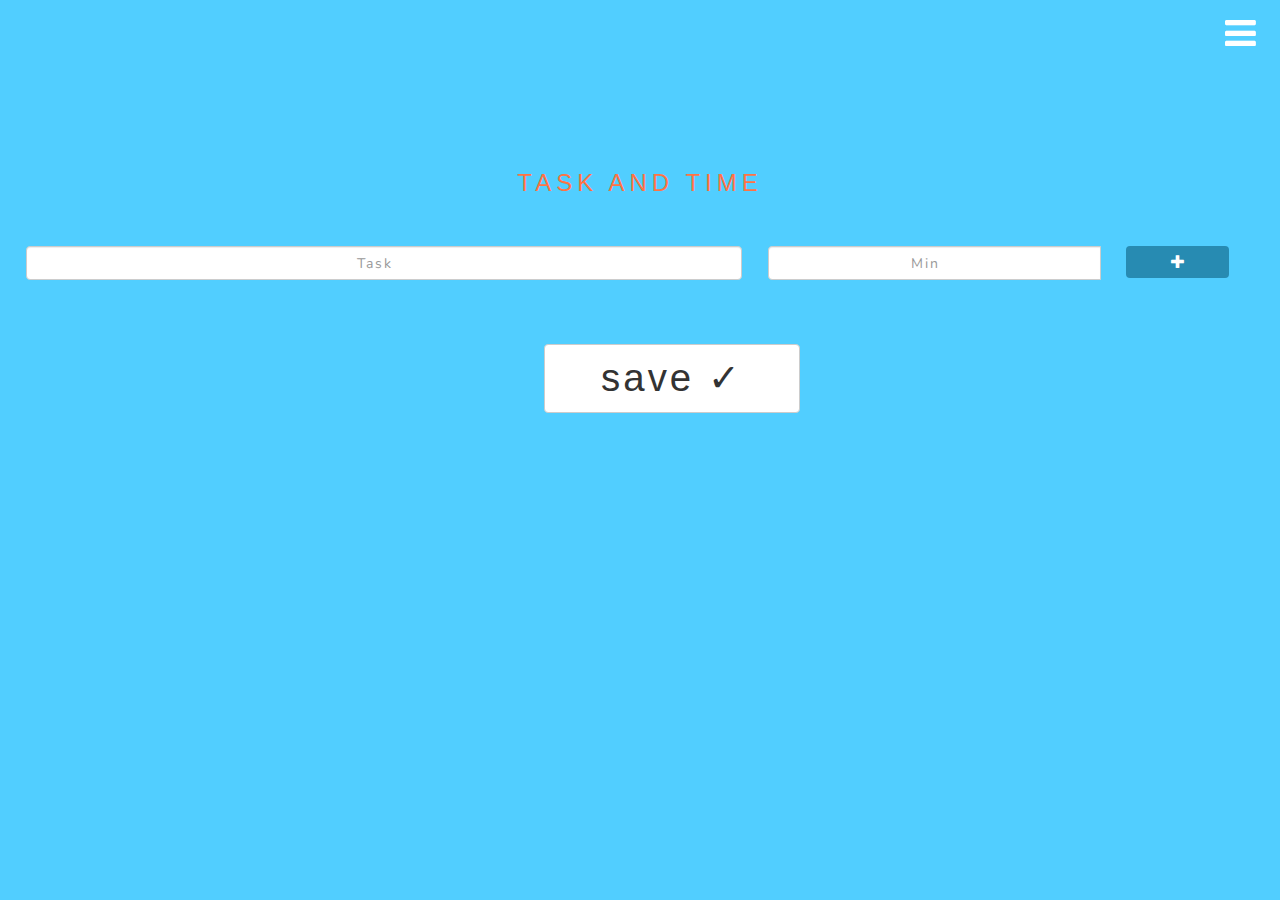
==== form.html @ 91e1a665 "add files" ====
<!DOCTYPE html>
<html>
<head>
  <meta name="viewport" content="width=device-width, initial-scale=1">
  <link rel="stylesheet" href="https://maxcdn.bootstrapcdn.com/bootstrap/3.3.7/css/bootstrap.min.css">
  <script src="https://ajax.googleapis.com/ajax/libs/jquery/3.2.1/jquery.min.js"></script>
  <script src="https://maxcdn.bootstrapcdn.com/bootstrap/3.3.7/js/bootstrap.min.js"></script>
  <link rel="stylesheet" type="text/css" href="css/style.css">
   <script src="jquery-3.1.1.min.js"></script>
    <script type="text/javascript" src="script.js"></script>
       <link rel="stylesheet" href="https://cdnjs.cloudflare.com/ajax/libs/font-awesome/4.7.0/css/font-awesome.min.css">
         <link href="https://fonts.googleapis.com/css?family=Nunito" rel="stylesheet">

         <style>
         html, body {
  
}

[data-role="dynamic-fields"] > .form-inline + .form-inline {
    margin-top: 0.5em;
}

[data-role="dynamic-fields"] > .form-inline [data-role="add"] {
    display: none;
}

[data-role="dynamic-fields"] > .form-inline:last-child [data-role="add"] {
    display: inline-block;
}

[data-role="dynamic-fields"] > .form-inline:last-child [data-role="remove"] {
    display: none;
}

         </style>

</head>

<body style="background-color: #51CEFF;">

  <a id="menu-toggle" href="#" class="btn-lg toggle"><i class="fa fa-navicon" style="font-size:36px;"></i></a>
  <div id="sidebar-wrapper">
        <a id="menu-close" href="#" class="btn-lg pull-right toggle"><i class="glyphicon glyphicon-remove" style="font-size:30px;"></i></a>
    <ul class="sidebar-nav">

      <li class="sidebar-brand">
      <a href="#" id="tt">Task Time</a>
      </li>
      <li>
        <a href="#">Profile</a>
      </li>
      <li>
        <a href="location.html">Create Journey</a>
      </li>
    </ul>
  </div>




  <div class="container-fluid">
    <center><p id="clock3"></p></center>
    <h1 id= "tat">TASK AND TIME</h1> <br><br>
  </div>

      <div data-role="dynamic-fields">
        <div class="form-inline">
          <div class="taskinput">
          <form method="get">
            <label class="sr-only" for="field-name">Field Name</label>
            <input type="text" class="form-control" id="field-name" name="task" placeholder="Task" list="task">
            <datalist id="task">
              <option value="Breakfast">
              <option value="Get dressed">
              <option value="Bus ride">
              <option value="Walk">
              <option value="Stairs">
              <option value="Pack lunch">
              <option value="Elevator">
              <option value="Bus Stop">
              <option value="Bike">
              <option value="Uber">
              <option value="Taxi">
              <option value="Lunch">
              <option value="Drive">
              <option value="Dinner">
              <option value="Pack bag">
              <option value="Traffic">
              <option value="Run">
              <option value="Transport">
              <option value="Brush teeth">
              <option value="Brush Hair">
              <option value="Feed pet">
              <option value="Eat">
              <option value="Wait">
              <option value="Pick up">
              <option value="Shower">
            </datalist>

          </div>
                      
          <div class="minuteinput">
            <label class="sr-only" for="field-value">Field Value</label>
            <div class="input-group input-group-multiple-select" id="minutes">
              <input  type="text" class="form-control" name="values[]" placeholder="Min" list="min">
              <datalist id="min">
                <option value="Min">
                <option value="1!">
                <option value="2!">
                <option value="3!">
                <option value="4!">
                <option value="5!">
                <option value="6">
                <option value="7">
                <option value="8">
                <option value="9">
                <option value="10">
                <option value="15">
                <option value="20">
                <option value="25">
                <option value="30">
                <option value="35">  
              </datalist>
            </div>
          </div>

          <div class="button">
            <button class="btn btn-danger" data-role="remove">
              <span class="glyphicon glyphicon-remove"></span>
            </button>
            <button class="btn btn-primary" data-role="add">
              <span class="glyphicon glyphicon-plus"></span>
            </button>
          </div>

        </div>  <!-- /div.form-inline -->
      </div>  <!-- /div[data-role="dynamic-fields"] -->

  
      <a onclick="done()" class="btn btn-default" id="btncenter" role="button">save &#x2713;</a>
    </form>

  <div>

  </div>

</body>



<script>
$(function() {
    // Remove button click
    $(document).on(
        'click',
        '[data-role="dynamic-fields"] > .form-inline [data-role="remove"]',
        function(e) {
            e.preventDefault();
            $(this).closest('.form-inline').remove();
        }
    );
    // Add button click
    $(document).on(
        'click',
        '[data-role="dynamic-fields"] > .form-inline [data-role="add"]',
        function(e) {
            e.preventDefault();
            var container = $(this).closest('[data-role="dynamic-fields"]');
            new_field_group = container.children().filter('.form-inline:first-child').clone();
            new_field_group.find('input').each(function(){
                $(this).val('');
            });
            container.append(new_field_group);
        }
    );
});

    document.getElementById("btncenter").addEventListener("click", function(){
    document.getElementById("tat").style.display = "none";
    document.getElementById("task").style.display = "none";
    document.getElementById("min").style.display = "none";
    document.getElementById("btncenter").style.display = "none";
    });

  function done($id) {
  var elems = document.getElementsByClassName("button");
  for (i = 0; i < elems.length; i++) {
    elems[i].style.display = 'none';
  }
  var elems = document.getElementsByClassName("taskinput");
  for (i = 0; i < elems.length; i++) {
    elems[i].style.width = '70vw';
  }
}

</script>

<script>
var myVar = setInterval(function() {
  myTimer();
}, 1000);

function myTimer() {
  var d = new Date();
  document.getElementById("clock3").innerHTML = d.toLocaleTimeString();
}
</script>

</html>
---- css/style.css ----
/*H O M E*/

#index, #index.html, #info{
    background-color: #51CEFF;
    display:flex;
  align-items:center;
}

h1{
    text-align: center;
}

 html, body, .container-table {
    height: 100%;
}
.container-table {
    display: table;
}
.vertical-center-row {
    display: table-cell;
    vertical-align: middle;
}

#title{
    font-size: 60px;
    color:#FF7343;
    font-family: 'Titillium Web', sans-serif;
}

#tap{
    position:float;
}

#fade{
    font-size:20px;
    color:white;
    font-family: 'Quicksand', sans-serif;

}



body.dragging, body.dragging * {
  cursor: move !important;
}

div.drag img{
    margin: 5px;
    -moz-transition:width 0.3s, height 0.3s;
    -webkit-transition:width 0.3s, height 0.3s;
    -o-transition:width 0.3s, height 0.3s;
    transition:width 0.3s, height 0.3s;
}

.dragged {
  position: absolute;
  opacity: 0.5;
  z-index: 2000;
}
div.drag .placeholder:before {
  position: absolute;
}

div.drag .placeholder{
    vertical-align: middle;
    display: inline-block;
    background-color: #CCC;
    width: 200px;
    height: 200px;
    position: relative;
    border: 2px dashed #000;
    line-height: 1.428571429;
    background-color: #fff;
    border-radius: 4px;
    padding: 4px;
}


#txt{
    font-size: 50px;
}

/*Form PAGE*/
.taskinput{
    width:58vw;
    float:left;
    padding-left: 2vw;
}

#field-name{
    width: 100%;
}

.minuteinput{
    width:28vw;
    float:left;
    padding-left: 2vw;
}

#minutes{
    width: 100%;
}

.button{
    float:left;
    padding-left: 2vw;

}

.button .btn{
    width:8vw;
    padding:6px 2vw !important;
    font-width:2vw;
    display: block;
}

#btncenter{
    width:20vw;
    min-width: 50px;
    font-size: 3vw;
    margin-top:5vw;
    margin-left: 42.5vw;
}


/*L O G   I N*/

#login {
        background-color: #51CEFF;
    }
    
    .loginbox {
        width: 250px;
        height: auto;
        margin: auto;
        margin-top: 10%;
    }
    
    .loginbox input {
        border: none;
        background: #fff;
        font-family: 'Quicksand', sans-serif;
        letter-spacing: 2px;
      
        display: block;
        height: 40px;
        outline: none;
        width: 100%;
        margin: auto;
        padding: 6px 12px 6px 12px;
    }
    .loginbox input[type="text"] {
        border-radius: 5px 5px 0px 0px;
    }
    
    .loginbox input[type="password"] {
        border-radius: 0px 0px 5px 5px;
    }
    
    a.forgot_link {
        color: #666;
        text-decoration: none;
        font-size: 11px;
        position: relative;
        left: 193px;
        top: -31px;
    }
    a.forgot_link:hover {
        text-decoration:none;
        color: #111;
        
    }
    
    .loginbox button {

        font-family: 'Palanquin', sans-serif;
        letter-spacing: 5px;
        width: 100%;
        background: #278BB2;
        text-decoration: center;
        border: none;
        color: white;
        margin-top: -5px;
        font-size: 20px;
        padding: 10px 25px;
        cursor: pointer;
        text-decoration: none;
        outline: none;
        border-radius: 10px;
        box-shadow: 0 6px #999;

    }

.loginbox button:hover {background-color: #174C61}

.loginbox button:active {
  background-color: #174C61;

  transform: translateY(4px);
}
    .separtor {
        width: 100%;
        height: 1px;
        background: #fff;
    }
    
    .separtor i {
        width: 95%;
        margin: auto;
        height: 1px;
        display: block;
        background: #d1d1d1;
    }
    
#forgot{
  color:  #808080;
  letter-spacing: 2px;
 cursor:pointer;
}

.outer {
    display: table;
    position: absolute;
    height: 100%;
    width: 100%;
}

.middle {
    display: table-cell;
    vertical-align: middle;
}

.inner {
    margin-left: auto;
    margin-right: auto; 
    width: 100%;
}
#clock{
 font-size: 30px;
  color:#FF7343;
  font-family: 'Titillium Web', sans-serif;
  letter-spacing: 6px; 
  
}


/*I N F O R M A T I O N */



.img-responsive
{
    display: block;
    height: auto;
    max-width: 100%;
}
.img-rounded
{
    border-radius: 3px;
}
.img-thumbnail
{
    background-color: #fff;
    border: 1px solid #ededf0;
    border-radius: 3px;
    display: inline-block;
    height: auto;
    line-height: 1.428571429;
    max-width: 100%;
    moz-transition: all .2s ease-in-out;
    o-transition: all .2s ease-in-out;
    padding: 2px;
    transition: all .2s ease-in-out;
    webkit-transition: all .2s ease-in-out;
}
.img-circle
{
    border-radius: 50%;
}
.timeline-centered {
    position: relative;
    
}

    .timeline-centered:before, .timeline-centered:after {
        content: " ";
        display: table;
    }

    .timeline-centered:after {
        clear: both;
    }

    .timeline-centered:before, .timeline-centered:after {
        content: " ";
        display: table;
    }

    .timeline-centered:after {
        clear: both;
    }

    .timeline-centered:before {
        content: '';
        position: absolute;
        display: block;
        width: 4px;
        background: #f5f5f6;
        left: 50%;
        top: 20px;
        bottom: 20px;
        margin-left: -4px;
    }

    .timeline-centered .timeline-entry {
        position: relative;
        width: 50%;
        float: right;
        margin-bottom: 70px;
        clear: both;
    }

        .timeline-centered .timeline-entry:before, .timeline-centered .timeline-entry:after {
            content: " ";
            display: table;
        }

        .timeline-centered .timeline-entry:after {
            clear: both;
        }

        .timeline-centered .timeline-entry:before, .timeline-centered .timeline-entry:after {
            content: " ";
            display: table;
        }

        .timeline-centered .timeline-entry:after {
            clear: both;
        }

        .timeline-centered .timeline-entry.begin {
            margin-bottom: 0;
        }

        .timeline-centered .timeline-entry.left-aligned {
            float: left;
        }

            .timeline-centered .timeline-entry.left-aligned .timeline-entry-inner {
                margin-left: 0;
                margin-right: -18px;
            }

                .timeline-centered .timeline-entry.left-aligned .timeline-entry-inner .timeline-time {
                    left: auto;
                    right: -70px;
                    text-align: left;
                }

                .timeline-centered .timeline-entry.left-aligned .timeline-entry-inner .timeline-icon {
                    float: right;
                }

                .timeline-centered .timeline-entry.left-aligned .timeline-entry-inner .timeline-label {
                    margin-left: 0;
                    margin-right: 70px;
                }

                    .timeline-centered .timeline-entry.left-aligned .timeline-entry-inner .timeline-label:after {
                        left: auto;
                        right: 0;
                        margin-left: 0;
                        margin-right: -9px;
                        -moz-transform: rotate(180deg);
                        -o-transform: rotate(180deg);
                        -webkit-transform: rotate(180deg);
                        -ms-transform: rotate(180deg);
                        transform: rotate(180deg);
                    }

        .timeline-centered .timeline-entry .timeline-entry-inner {
            position: relative;
            margin-left: -22px;
        }

            .timeline-centered .timeline-entry .timeline-entry-inner:before, .timeline-centered .timeline-entry .timeline-entry-inner:after {
                content: " ";
                display: table;
            }

            .timeline-centered .timeline-entry .timeline-entry-inner:after {
                clear: both;
            }

            .timeline-centered .timeline-entry .timeline-entry-inner:before, .timeline-centered .timeline-entry .timeline-entry-inner:after {
                content: " ";
                display: table;
            }

            .timeline-centered .timeline-entry .timeline-entry-inner:after {
                clear: both;
            }

            .timeline-centered .timeline-entry .timeline-entry-inner .timeline-time {
                position: absolute;
                left: -90px;
                text-align: right;
              
                -webkit-box-sizing: border-box;
                -moz-box-sizing: border-box;
                box-sizing: border-box;
            }

                .timeline-centered .timeline-entry .timeline-entry-inner .timeline-time > span {
                    display: block;
                }

                    .timeline-centered .timeline-entry .timeline-entry-inner .timeline-time > span:first-child {
                        font-size: 15px;
                        
                    }

                    .timeline-centered .timeline-entry .timeline-entry-inner .timeline-time > span:last-child {
                        font-size: 15px;
                         font-weight: bold;
                    }

            .timeline-centered .timeline-entry .timeline-entry-inner .timeline-icon {
                background: #fff;
                color: #737881;
                display: block;
                width: 40px;
                height: 40px;
                -webkit-background-clip: padding-box;
                -moz-background-clip: padding;
                background-clip: padding-box;
                -webkit-border-radius: 20px;
                -moz-border-radius: 20px;
                border-radius: 20px;
                text-align: center;
                -moz-box-shadow: 0 0 0 5px #f5f5f6;
                -webkit-box-shadow: 0 0 0 5px #f5f5f6;
                box-shadow: 0 0 0 5px #f5f5f6;
                line-height: 40px;
                font-size: 15px;
                float: left;
            }

                .timeline-centered .timeline-entry .timeline-entry-inner .timeline-icon.bg-primary {
                    background-color: #303641;
                    color: #fff;
                }

                .timeline-centered .timeline-entry .timeline-entry-inner .timeline-icon.bg-secondary {
                    background-color: #ee4749;
                    color: #fff;
                }

                .timeline-centered .timeline-entry .timeline-entry-inner .timeline-icon.bg-success {
                    background-color: #00a651;
                    color: #fff;
                }

                .timeline-centered .timeline-entry .timeline-entry-inner .timeline-icon.bg-info {
                    background-color: #21a9e1;
                    color: #fff;
                }

                .timeline-centered .timeline-entry .timeline-entry-inner .timeline-icon.bg-warning {
                    background-color: #fad839;
                    color: #fff;
                }

                .timeline-centered .timeline-entry .timeline-entry-inner .timeline-icon.bg-danger {
                    background-color: #cc2424;
                    color: #fff;
                }

            .timeline-centered .timeline-entry .timeline-entry-inner .timeline-label {
                position: relative;
                background: #f5f5f6;
                padding: 1.7em;
                margin-left: 70px;
                -webkit-background-clip: padding-box;
                -moz-background-clip: padding;
                background-clip: padding-box;
                -webkit-border-radius: 3px;
                -moz-border-radius: 3px;
                border-radius: 3px;
            }

                .timeline-centered .timeline-entry .timeline-entry-inner .timeline-label:after {
                    content: '';
                    display: block;
                    position: absolute;
                    width: 0;
                    height: 0;
                    border-style: solid;
                    border-width: 9px 9px 9px 0;
                    border-color: transparent #f5f5f6 transparent transparent;
                    left: 0;
                    top: 10px;
                    margin-left: -9px;
                }

                .timeline-centered .timeline-entry .timeline-entry-inner .timeline-label h2, .timeline-centered .timeline-entry .timeline-entry-inner .timeline-label p {
                    color: #737881;
                    font-family: "Noto Sans",sans-serif;
                    font-size: 12px;
                    margin: 0;
                    line-height: 1.428571429;
                }

                    .timeline-centered .timeline-entry .timeline-entry-inner .timeline-label p + p {
                        margin-top: 15px;
                    }

                .timeline-centered .timeline-entry .timeline-entry-inner .timeline-label h2 {
                    font-size: 16px;
                    margin-bottom: 10px;
                }

                    .timeline-centered .timeline-entry .timeline-entry-inner .timeline-label h2 a {
                        color: #303641;
                    }

                    .timeline-centered .timeline-entry .timeline-entry-inner .timeline-label h2 span {
                        -webkit-opacity: .6;
                        -moz-opacity: .6;
                        opacity: .6;
                        -ms-filter: alpha(opacity=60);
                        filter: alpha(opacity=60);
                    }



  #sidebar-wrapper {
    margin-top: -250px;
    top: 0;
    height: 250px;
    background:black;
    position: fixed;
    width: 100%;
    overflow-y: auto;
    z-index: 1000;
    transition: all 0.5s ease-in 0s;
    -webkit-transition: all 0.5s ease-in 0s;
    -moz-transition: all 0.5s ease-in 0s;
    -ms-transition: all 0.5s ease-in 0s;
    -o-transition: all 0.5s ease-in 0s;
    
  }

    #sidebar-wrapper.active {
    top: 250px;
    height: 250px;
    transition: all 0.5s ease-out 0s;
    -webkit-transition: all 0.5s ease-out 0s;
    -moz-transition: all 0.5s ease-out 0s;
    -ms-transition: all 0.5s ease-out 0s;
    -o-transition: all 0.5s ease-out 0s;
  }

  .sidebar-nav {
    position: absolute;
    top: 0;
    width: 70%;
    list-style: none;
    margin: 0;
    padding: 0;
  }

  .sidebar-nav li {
    line-height: 50px;
    text-indent: 20px;
  }

  .sidebar-nav li a {
    color: #999999;
    display: block;
    text-decoration: none;
  }

  .sidebar-nav li a:hover {
    color: #fff;
    background: rgba(255,255,255,0.2);
    text-decoration: none;
  }

  .sidebar-nav li a:active, .sidebar-nav li a:focus {
    text-decoration: none;
  }

  .sidebar-nav > .sidebar-brand {
    height: 55px;
    line-height: 55px;
    font-size: 18px;
  }

  .sidebar-nav > .sidebar-brand a {
    color: #999999;
  }

  .sidebar-nav > .sidebar-brand a:hover {
    color: #fff;
    background: none;
  }

  #menu-toggle {
    top: 0;
    right: 0;
    position: fixed;
    z-index: 1;
  }

#menu-close {
    float: right;
}

  .toggle {
    margin: 5px 5px 0 0;
  }

  i{
    color:white;
  }
  a{
    font-size: 18px;
    letter-spacing: 3px;
  }
  #tt, #tat{
    color:#FF7343;
    font-family: 'Titillium Web', sans-serif;
    letter-spacing: 5px;
    font-size: 24px;
  }
  #add, #des{
  margin-left: 53%;
  }

  /*T I M E*/
  #time{
    background-color: #51CEFF !important; 
  }


  .dropdown-menu {max-height: 30vh; overflow: auto;}

button.btn.btn-lg.btn-default.dropdown-toggle{
    padding: 20px 54px!important;
    letter-spacing: 5px;
  

}
#jum{
    background-color: #51CEFF;

}

p#present{
    font-family: 'Nunito', sans-serif;
    font-style: bold;
    font-size: 25px;
    color:#FF8500;
    letter-spacing: 2px;
}

#clock2{
   padding-top: 2%; 
    font-size: 15px;
  
 font-family: 'Nunito', sans-serif;
  letter-spacing: 6px; 
}




div#jum.jumbotron{
    align-items: center;
}

.wrapper {
    text-align: center;
}

header{
    padding-top: 2%;
}
input#search.form-control{
    text-align: center;
    font-family: 'Nunito', sans-serif;
    font-size: 20px;
}
button.btn.btn-default{
    letter-spacing: 5px
}



.form-control{
    text-align: center;
    font-size: 14px;
    font-family: 'Nunito', sans-serif;
    letter-spacing: 2px;

}

button.btn.btn-primary{
    background-color:#278BB2!important;
    border:none;
}

#tat{
    padding-top: 10%;
}

#clock3{
   padding-top: 2%; 
    font-size: 15px;
  
 font-family: 'Nunito', sans-serif;
  letter-spacing: 6px; 
}

button.btn.btn-danger{
    background-color: #FF8C00;
    border:none;
}

#man{
    border:solid;
    border-color: white;
    border-width: 5px;
}

#rick{
    font-weight: bold;
    font-family: 'Titillium Web', sans-serif;
    font-size: 20px;
    color:white;
    letter-spacing: 5px;
}

#businessman{

    font-family: 'Nunito', sans-serif;
    font-size: 13px;
    
    letter-spacing: 12px; 
}

#pb{
    font-family: 'Nunito', sans-serif;
     letter-spacing: 8px; 
      font-size: 13px;
       border-radius: 0 !important;
}
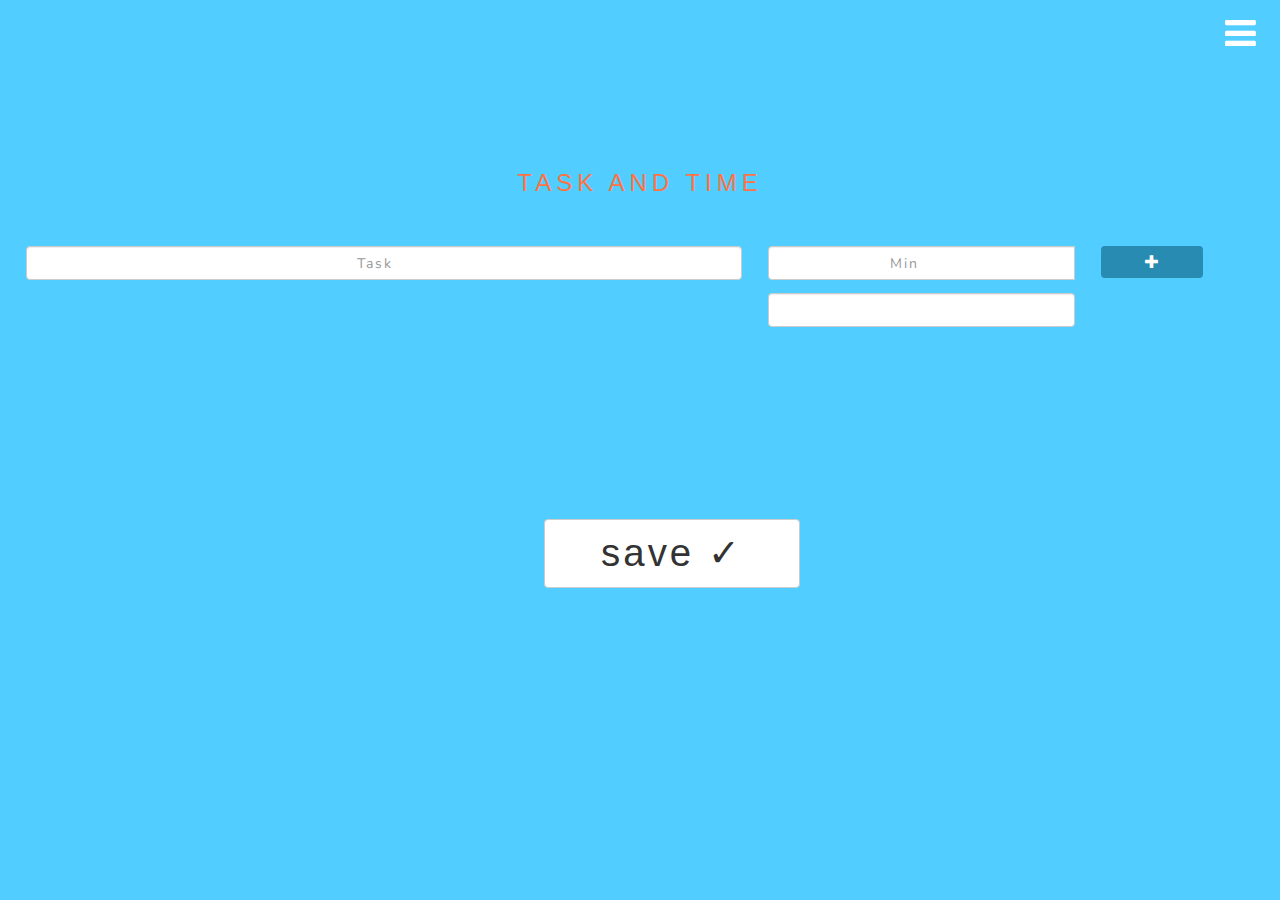
==== commit 05ff5653: "Updated total" ====
--- a/form.html
+++ b/form.html
@@ -31,6 +31,8 @@
 [data-role="dynamic-fields"] > .form-inline:last-child [data-role="remove"] {
     display: none;
 }
+
+
 
          </style>
 
@@ -98,18 +100,19 @@
             </datalist>
 
           </div>
+
                       
           <div class="minuteinput">
             <label class="sr-only" for="field-value">Field Value</label>
             <div class="input-group input-group-multiple-select" id="minutes">
-              <input  type="text" class="form-control" name="values[]" placeholder="Min" list="min">
+              <input onblur="findTotal()" type="number" class="form-control" name="values[]" placeholder="Min" list="min">
               <datalist id="min">
                 <option value="Min">
-                <option value="1!">
-                <option value="2!">
-                <option value="3!">
-                <option value="4!">
-                <option value="5!">
+                <option value="1">
+                <option value="2">
+                <option value="3">
+                <option value="4">
+                <option value="5">
                 <option value="6">
                 <option value="7">
                 <option value="8">
@@ -134,9 +137,16 @@
           </div>
 
         </div>  <!-- /div.form-inline -->
-      </div>  <!-- /div[data-role="dynamic-fields"] -->
-
-  
+      </div> 
+
+       <!-- /div[data-role="dynamic-fields"] -->
+
+
+
+     <!--   T O T A L -->
+     <div id="totaldiv">
+      <input type="text" name="total" class="form-control" id="total"/>
+     </div>
       <a onclick="done()" class="btn btn-default" id="btncenter" role="button">save &#x2713;</a>
     </form>
 
@@ -146,7 +156,20 @@
 
 </body>
 
-
+<!-- A D D I N G   S C R I P T -->
+
+   <script type="text/javascript">
+function findTotal(){
+    var arr = document.getElementsByName('values[]');
+    var tot=0;
+    for(var i=0;i<arr.length;i++){
+        if(parseInt(arr[i].value))
+            tot += parseInt(arr[i].value);
+    }
+    document.getElementById('total').value = tot;
+}
+
+    </script>
 
 <script>
 $(function() {
@@ -180,6 +203,7 @@
     document.getElementById("task").style.display = "none";
     document.getElementById("min").style.display = "none";
     document.getElementById("btncenter").style.display = "none";
+
     });
 
   function done($id) {
@@ -195,6 +219,8 @@
 
 </script>
 
+<!-- C  L  O  C  K -->
+
 <script>
 var myVar = setInterval(function() {
   myTimer();
--- a/css/style.css
+++ b/css/style.css
@@ -82,9 +82,9 @@
 
 /*Form PAGE*/
 .taskinput{
-    width:58vw;
+    width:56vw;
     float:left;
-    padding-left: 2vw;
+    margin-left: 2vw;
 }
 
 #field-name{
@@ -92,10 +92,17 @@
 }
 
 .minuteinput{
-    width:28vw;
+    width:24vw;
     float:left;
-    padding-left: 2vw;
-}
+    margin-left: 2vw;
+}
+
+#totaldiv{
+    width:24vw;
+    float:right;
+    margin-right: 16vw;
+    margin-top:1vw;
+} 
 
 #minutes{
     width: 100%;
@@ -118,11 +125,21 @@
     width:20vw;
     min-width: 50px;
     font-size: 3vw;
-    margin-top:5vw;
+    margin-top:15vw;
     margin-left: 42.5vw;
 }
 
-
+#location{
+    display: block;
+}
+
+#targettime{
+    display: none;
+}
+
+#ttt{
+    display: none;
+}
 /*L O G   I N*/
 
 #login {
